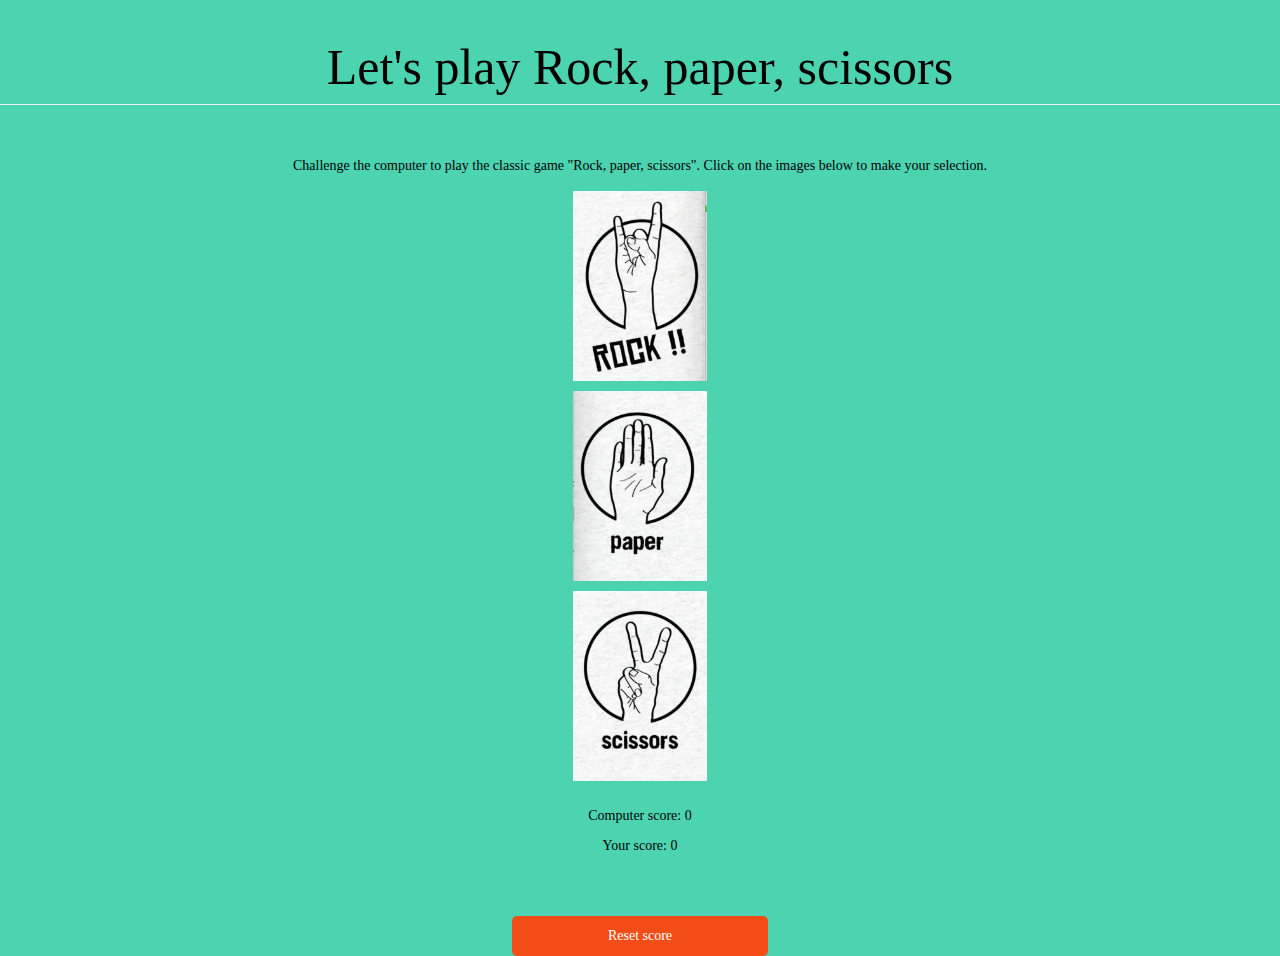
==== index.html @ f0fb87cd "Rename Rock, paper, scissors.html to index.html" ====
<!DOCTYPE html>
<html>
<link rel="stylesheet" href="//maxcdn.bootstrapcdn.com/bootstrap/3.3.1/css/bootstrap.min.css"/>
<head>
  <meta charset="utf-8">
  <meta name="viewport" content="width=device-width, initial-scale=1.0">
  <title>
  Rock, paper, scissors
</title>
<link rel = "stylesheet" href = "stylerock.css">
</head>

<body>
<!--Title-->
    <center><h1 class = "text-center page-header">Let's play Rock, paper, scissors</h1></center>

    <p id = "game_description" class = "text-centre">Challenge the computer to play the classic game "Rock, paper, scissors". Click on the images below to make your selection.</p>

    <div id = "images_choices">
	<center>
	<img class = "img-responsive userSelection" alt = "rock" src = "Images/rocknew.png">
	<img class = "img-responsive userSelection" alt = "paper" src = "Images/papernew.png">
	<img class = "img-responsive userSelection" alt = "scissors" src = "Images/scissorsnew.png">
	</center>
	</div>

    <div class="container">
  		<div id="results">
    		<p>Computer score: <span id="computerScore">0</span></p>
  			<p>Your score: <span id="playerScore">0</span></p>
  		</div>
		<p id="result"><p>
	</div>
	<button id = "startbutton" >Reset score</button>

<!--Javascript always before the body tag-->

<script type="text/javascript" src="index2.js"></script>

</body>
</html>
---- stylerock.css ----
body {
	background-color: #4CD4B0;
	font-family: "Montserrat", "Avenir";
  color: black;
}

h1 {
  font-family: "Impact";
  font-size: 50px;
}
.container {
  margin: 20px auto;
  max-width: 40%;
}

#game_description {
  text-align: center;
  width: 100%;
  margin-top: 4%;
}


#startbutton {
  background-color: #F24D16;
  color: #FFFFFF;
  border-radius: 5px;
  border: none;
  padding: 10px 20px 10px 20px;
  outline: none;
  cursor: pointer;
  width: 20%;
  margin-left: 40%;
  margin-right: 40%;
}

#results{
  text-align: center;
}

.img-responsive {
  max-width: 30%;
  height: 200px;
  cursor: pointer;
  border: 5px solid #4CD4B0;
}

#result {
  text-align: center;
  padding: 10px;
}


.clicked {
  border: 5px solid #EDD834;
}

.finalResult {
  border: 2px solid #EDD834;
  color: #FFFCE6;
  font-weight: bold;
}
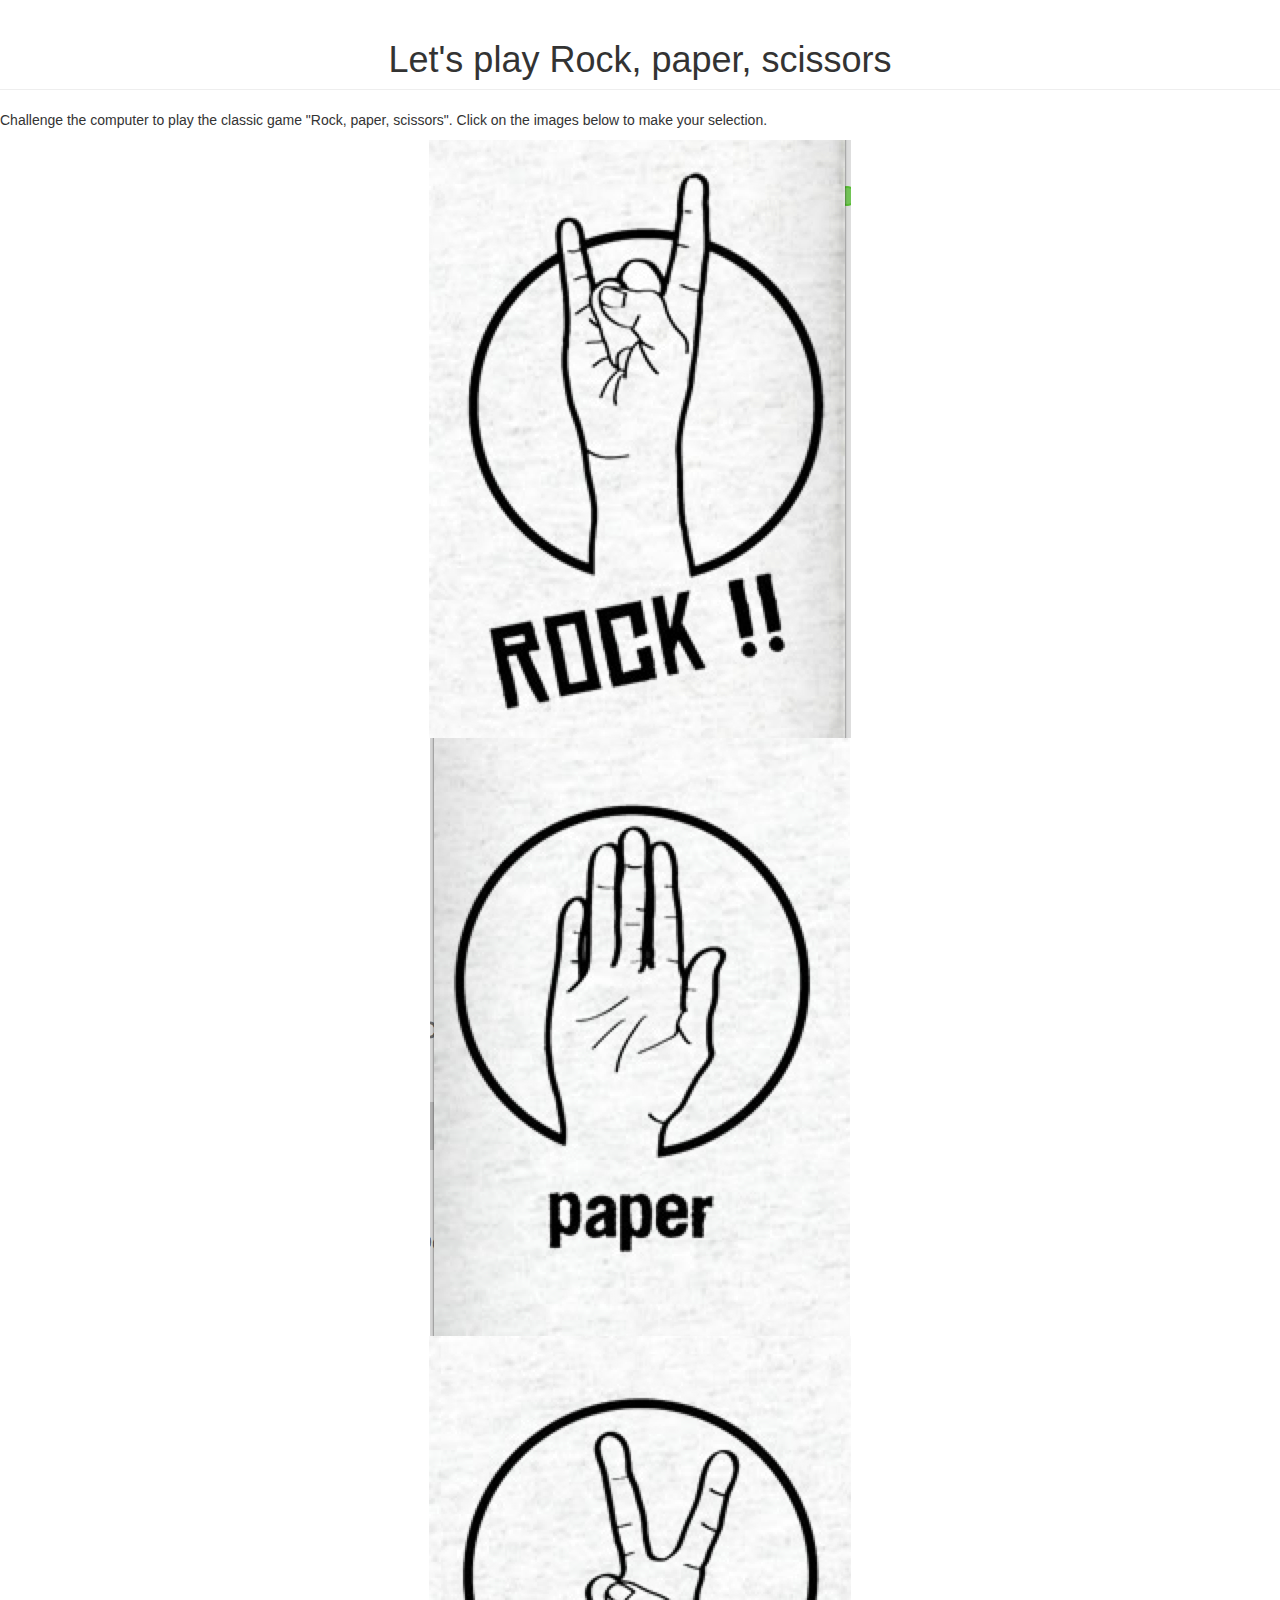
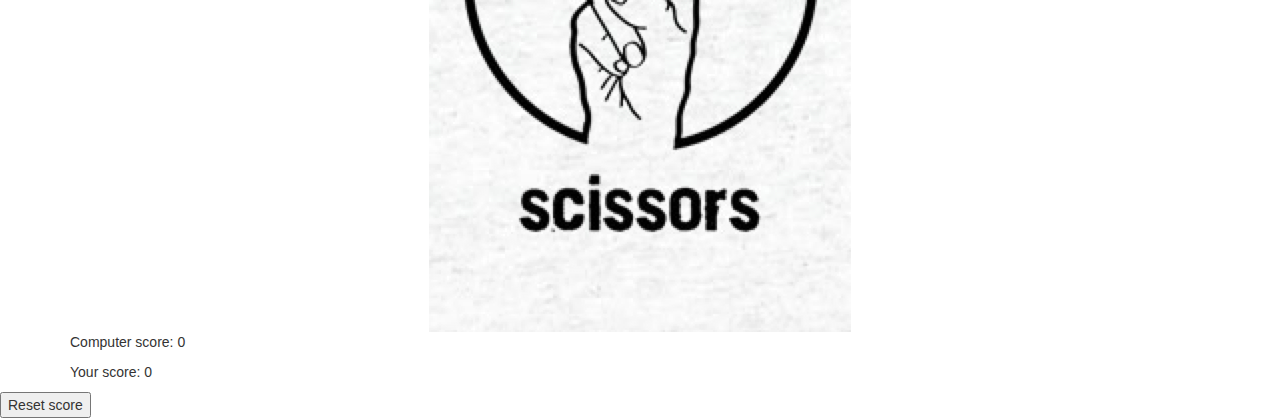
==== commit 78222b8d: "Update index.html" ====
--- a/index.html
+++ b/index.html
@@ -8,7 +8,7 @@
   <title>
   Rock, paper, scissors
 </title>
-<link rel = "stylesheet" href = "stylerock.css">
+<link rel = "stylesheet" href = "style.css">
 </head>
 
 <body>
@@ -36,7 +36,7 @@
 
 <!--Javascript always before the body tag-->
 
-<script type="text/javascript" src="index2.js"></script>
+<script type="text/javascript" src="script.js"></script>
 
 </body>
 </html>
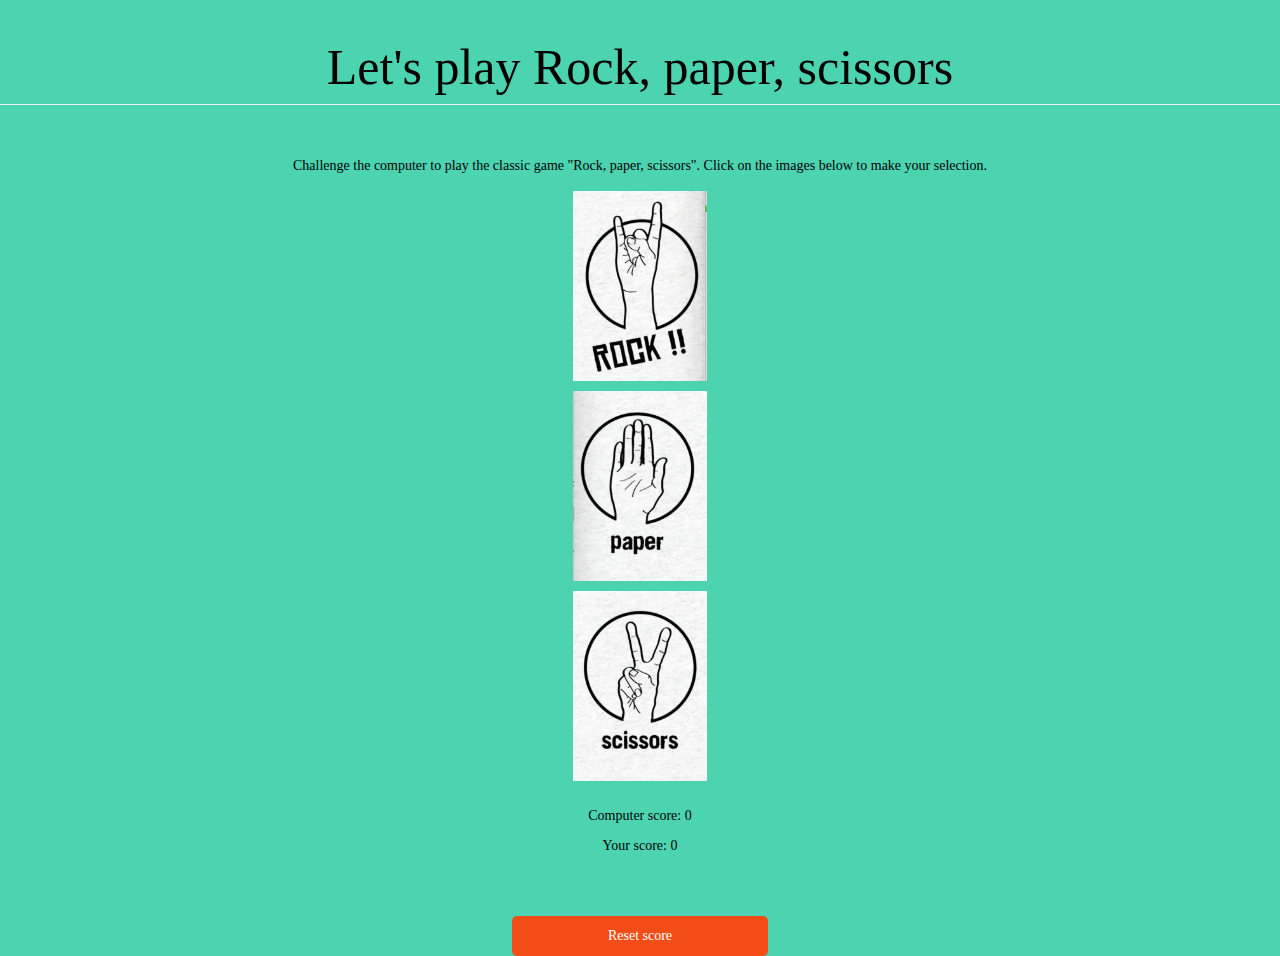
==== commit 3313d188: "Update index.html" ====
--- a/index.html
+++ b/index.html
@@ -1,7 +1,7 @@
 
 <!DOCTYPE html>
 <html>
-<link rel="stylesheet" href="//maxcdn.bootstrapcdn.com/bootstrap/3.3.1/css/bootstrap.min.css"/>
+<link rel="stylesheet" href="//maxcdn.bootstrapcdn.com/bootstrap/3.3.7/css/bootstrap.min.css"/>
 <head>
   <meta charset="utf-8">
   <meta name="viewport" content="width=device-width, initial-scale=1.0">
--- a/style.css
+++ b/style.css
@@ -0,0 +1,61 @@
+body {
+	background-color: #4CD4B0;
+	font-family: "Montserrat", "Avenir";
+  color: black;
+}
+
+h1 {
+  font-family: "Impact";
+  font-size: 50px;
+}
+.container {
+  margin: 20px auto;
+  max-width: 40%;
+}
+
+#game_description {
+  text-align: center;
+  width: 100%;
+  margin-top: 4%;
+}
+
+
+#startbutton {
+  background-color: #F24D16;
+  color: #FFFFFF;
+  border-radius: 5px;
+  border: none;
+  padding: 10px 20px 10px 20px;
+  outline: none;
+  cursor: pointer;
+  width: 20%;
+  margin-left: 40%;
+  margin-right: 40%;
+}
+
+#results{
+  text-align: center;
+}
+
+.img-responsive {
+  max-width: 30%;
+  height: 200px;
+  cursor: pointer;
+  border: 5px solid #4CD4B0;
+}
+
+#result {
+  text-align: center;
+  padding: 10px;
+}
+
+
+.clicked {
+  border: 5px solid #EDD834;
+}
+
+.finalResult {
+  border: 2px solid #EDD834;
+  color: #FFFCE6;
+  font-weight: bold;
+}
